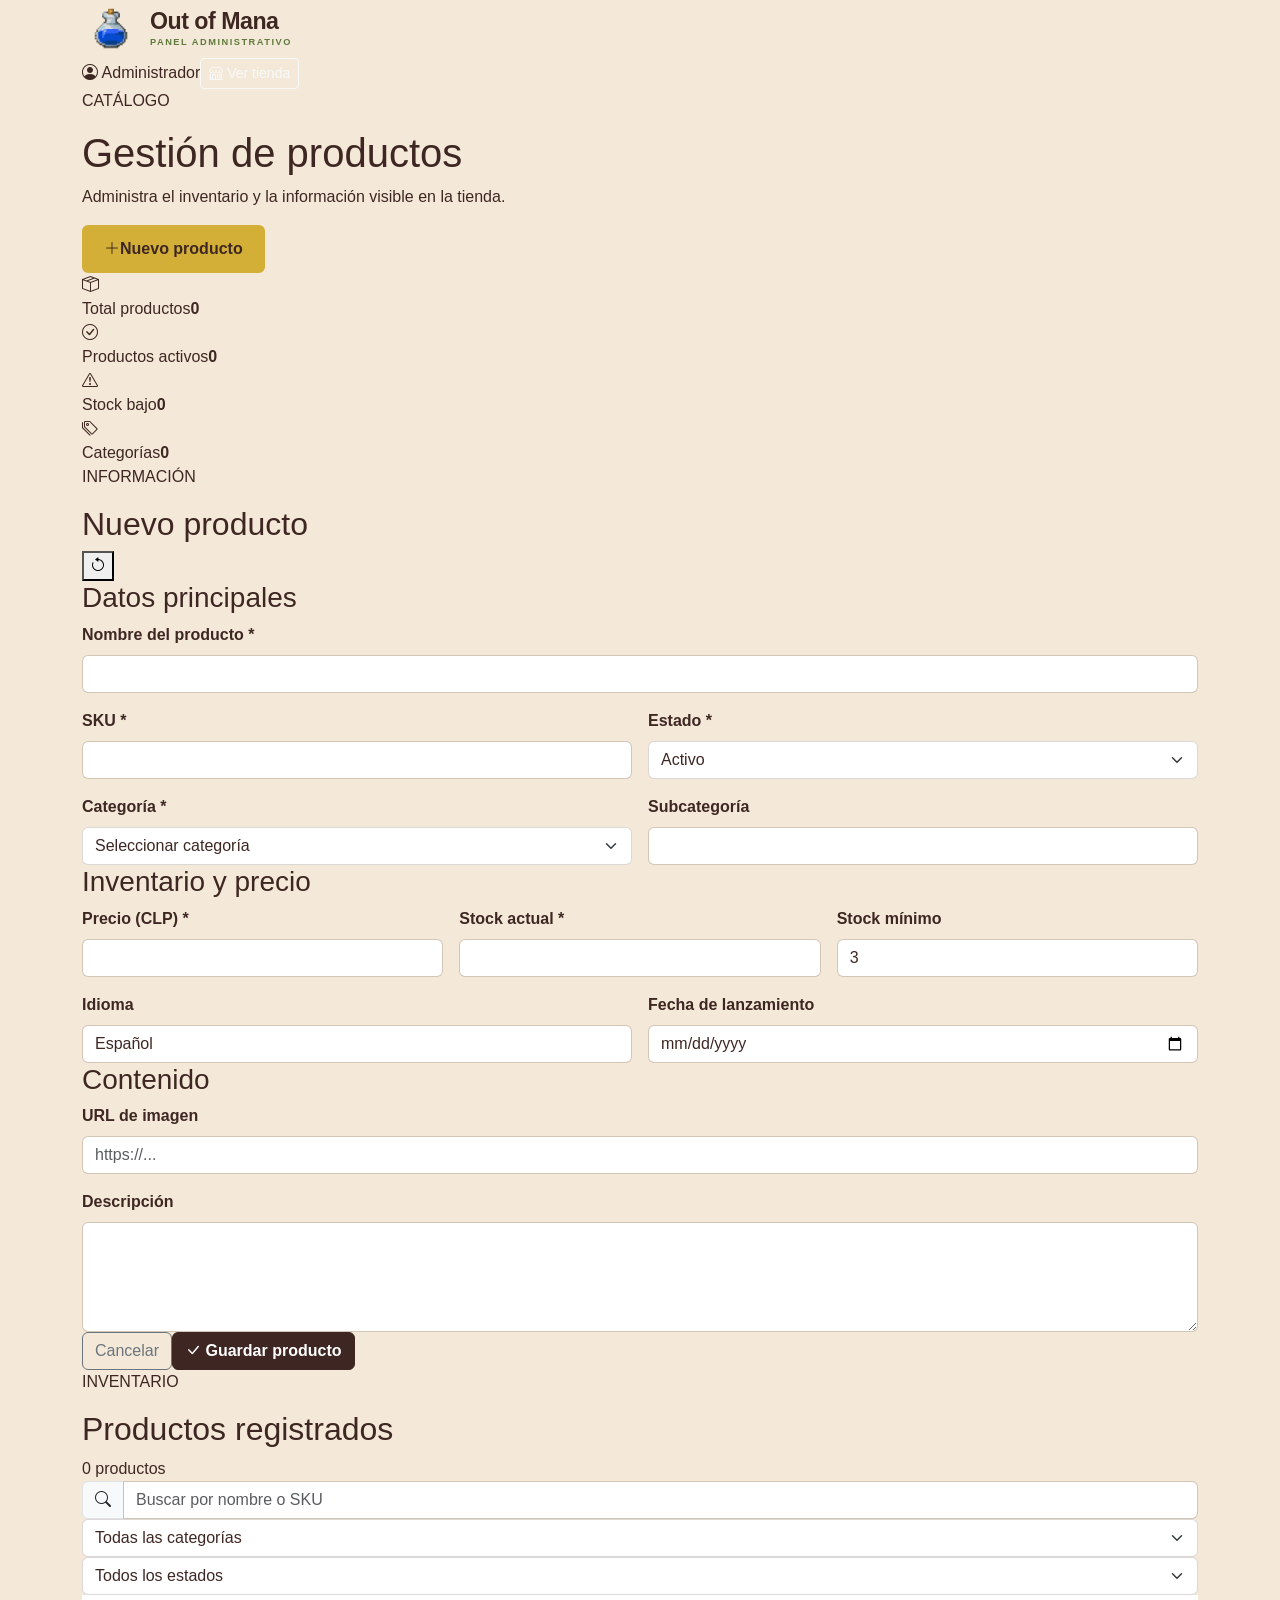
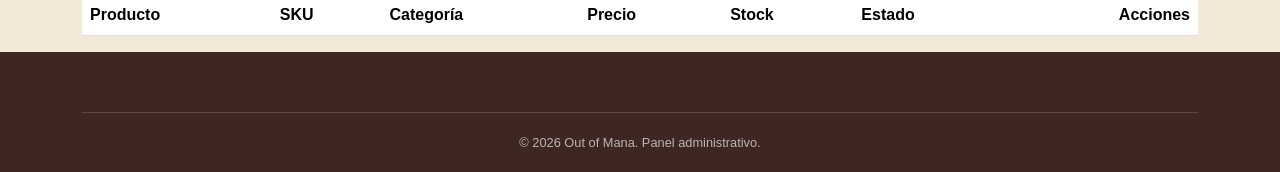
==== frontend/vista-admin/gestion-productos.html @ 7927293a "feat(admin): create product management view" ====
<!DOCTYPE html>
<html lang="es">

<head>
	<meta charset="UTF-8">
	<meta name="viewport" content="width=device-width, initial-scale=1.0">
	<title>Panel Admin - Gestión de productos</title>
	<link href="https://cdn.jsdelivr.net/npm/bootstrap@5.3.3/dist/css/bootstrap.min.css" rel="stylesheet">
	<link rel="stylesheet" href="https://cdn.jsdelivr.net/npm/bootstrap-icons@1.11.3/font/bootstrap-icons.min.css">
	<link rel="stylesheet" href="../css/styles.css">
	<link rel="stylesheet" href="../css/admin.css">
</head>

<body class="admin-page">
	<header class="admin-header">
		<div class="container admin-header-content">
			<a href="../index.html" class="logo">
				<span class="logo-icon"><img src="../img/logo.webp" alt="Out of Mana"></span>
				<span class="logo-text"><span class="logo-title">Out of Mana</span><span class="logo-subtitle">PANEL ADMINISTRATIVO</span></span>
			</a>
			<div class="admin-header-actions"><span class="admin-user"><i class="bi bi-person-circle"></i> Administrador</span><a class="btn btn-outline-light btn-sm" href="../index.html"><i class="bi bi-shop"></i> Ver tienda</a></div>
		</div>
	</header>

	<main class="container admin-main">
		<div class="admin-heading">
			<div><p class="admin-eyebrow">CATÁLOGO</p><h1>Gestión de productos</h1><p class="admin-description">Administra el inventario y la información visible en la tienda.</p></div>
			<button class="btn btn-gold" type="button" id="newProductButton"><i class="bi bi-plus-lg"></i> Nuevo producto</button>
		</div>

		<section class="admin-stats" aria-label="Resumen del catálogo">
			<article class="admin-stat"><span class="stat-icon"><i class="bi bi-box-seam"></i></span><div><span>Total productos</span><strong id="totalProducts">0</strong></div></article>
			<article class="admin-stat"><span class="stat-icon stat-icon-green"><i class="bi bi-check-circle"></i></span><div><span>Productos activos</span><strong id="activeProducts">0</strong></div></article>
			<article class="admin-stat"><span class="stat-icon stat-icon-red"><i class="bi bi-exclamation-triangle"></i></span><div><span>Stock bajo</span><strong id="lowStockProducts">0</strong></div></article>
			<article class="admin-stat"><span class="stat-icon stat-icon-blue"><i class="bi bi-tags"></i></span><div><span>Categorías</span><strong id="categoryCount">0</strong></div></article>
		</section>

		<div id="feedback" class="admin-feedback" role="status" aria-live="polite"></div>

		<section class="admin-layout">
			<article class="admin-panel product-form-panel">
				<div class="panel-heading"><div><p class="admin-eyebrow">INFORMACIÓN</p><h2 id="formTitle">Nuevo producto</h2></div><button type="button" class="icon-button" id="resetFormButton" title="Limpiar formulario" aria-label="Limpiar formulario"><i class="bi bi-arrow-counterclockwise"></i></button></div>
				<form id="productForm" novalidate>
					<input type="hidden" id="productId">
					<div class="form-section"><h3>Datos principales</h3><div class="row g-3">
						<div class="col-12"><label class="form-label" for="productName">Nombre del producto *</label><input class="form-control" id="productName" required maxlength="100"></div>
						<div class="col-md-6"><label class="form-label" for="productSku">SKU *</label><input class="form-control" id="productSku" required maxlength="30"></div>
						<div class="col-md-6"><label class="form-label" for="productStatus">Estado *</label><select class="form-select" id="productStatus"><option value="active">Activo</option><option value="inactive">Inactivo</option></select></div>
						<div class="col-md-6"><label class="form-label" for="productCategory">Categoría *</label><select class="form-select" id="productCategory" required><option value="">Seleccionar categoría</option><option>Juegos de mesa</option><option>TCG</option><option>Accesorios</option><option>TTRPG</option><option>Rompecabezas</option></select></div>
						<div class="col-md-6"><label class="form-label" for="productSubcategory">Subcategoría</label><input class="form-control" id="productSubcategory" maxlength="60"></div>
					</div></div>
					<div class="form-section"><h3>Inventario y precio</h3><div class="row g-3">
						<div class="col-md-4"><label class="form-label" for="productPrice">Precio (CLP) *</label><input class="form-control" id="productPrice" type="number" min="0" step="1" required></div>
						<div class="col-md-4"><label class="form-label" for="productStock">Stock actual *</label><input class="form-control" id="productStock" type="number" min="0" step="1" required></div>
						<div class="col-md-4"><label class="form-label" for="productMinStock">Stock mínimo</label><input class="form-control" id="productMinStock" type="number" min="0" step="1" value="3"></div>
						<div class="col-md-6"><label class="form-label" for="productLanguage">Idioma</label><input class="form-control" id="productLanguage" value="Español"></div>
						<div class="col-md-6"><label class="form-label" for="productReleaseDate">Fecha de lanzamiento</label><input class="form-control" id="productReleaseDate" type="date"></div>
					</div></div>
					<div class="form-section"><h3>Contenido</h3><div class="mb-3"><label class="form-label" for="productImage">URL de imagen</label><input class="form-control" id="productImage" type="url" placeholder="https://..."></div><div><label class="form-label" for="productDescription">Descripción</label><textarea class="form-control" id="productDescription" rows="4" maxlength="500"></textarea></div></div>
					<div class="form-actions"><button class="btn btn-outline-secondary" type="button" id="cancelEditButton">Cancelar</button><button class="btn btn-dark" type="submit"><i class="bi bi-check-lg"></i> <span id="submitLabel">Guardar producto</span></button></div>
				</form>
			</article>

			<article class="admin-panel catalog-panel"><div class="panel-heading"><div><p class="admin-eyebrow">INVENTARIO</p><h2>Productos registrados</h2></div><span class="product-count" id="productCountLabel">0 productos</span></div><div class="catalog-toolbar"><div class="input-group"><span class="input-group-text"><i class="bi bi-search"></i></span><input class="form-control" id="productSearch" type="search" placeholder="Buscar por nombre o SKU"></div><select class="form-select" id="categoryFilter" aria-label="Filtrar por categoría"><option value="">Todas las categorías</option></select><select class="form-select" id="statusFilter" aria-label="Filtrar por estado"><option value="">Todos los estados</option><option value="active">Activos</option><option value="inactive">Inactivos</option></select></div><div class="table-responsive"><table class="table admin-table"><thead><tr><th>Producto</th><th>SKU</th><th>Categoría</th><th>Precio</th><th>Stock</th><th>Estado</th><th class="text-end">Acciones</th></tr></thead><tbody id="productsTableBody"></tbody></table></div><div class="empty-state" id="emptyState" hidden><i class="bi bi-inbox"></i><h3>No hay productos</h3><p>Agrega el primer producto o cambia los filtros.</p></div></article>
		</section>
	</main>

	<footer class="footer admin-footer"><div class="container"><div class="footer-bottom"><p>© 2026 Out of Mana. Panel administrativo.</p></div></div></footer>
	<script src="../js/storage.js"></script>
	<script src="../js/admin-productos.js"></script>
</body>
</html>
---- frontend/css/styles.css ----
/*
16px → 1rem
20px → 1.25rem
24px → 1.5rem
32px → 2rem
40px → 2.5rem
48px → 3rem
64px → 4rem
80px → 5rem
*/

:root {
    --parchment: #F4E9D8;
    --primary: #3E2723;
    --ink-brown: #3E2723;
    --forest-moss: #5F7A3A;
    --wizard-gold: #D4AF37;
    --white: #FFFFFF;
    --border: rgba(62, 39, 35, 0.18);
    --shadow: 0 6px 18px rgba(62, 39, 35, 0.12);
    --shadow-hover: 0 12px 28px rgba(62, 39, 35, 0.20);
}

* {
    box-sizing: border-box;
}

body {
    margin: 0;
    background-color: var(--parchment);
    color: var(--ink-brown);
    font-family: Arial, Helvetica, sans-serif;
}

img {
    max-width: 100%;
}

a {
    color: var(--primary);
    text-decoration: none;
}

a:hover {
    color: var(--forest-moss);
}

button,input,select,textarea {
    font-family: inherit;
}

/* HEADER */

.top-navbar {
    background-color: var(--parchment);
    border-bottom: 1px solid var(--border);
    padding: 14px 0;
}

.top-navbar-content {
    display: flex;
    align-items: center;
    gap: 24px;
    width: 100%;
}

.logo {
    display: flex;
    align-items: center;
    gap: 10px;
    flex-shrink: 0;
    color: var(--primary);
    text-decoration: none;
}

.logo:hover {
    color: var(--primary);
}

.logo-icon {
    display: flex;
    align-items: center;
    justify-content: center;
}

.logo-icon img {
    display: block;
    width: 58px;
    height: 58px;
    object-fit: contain;
}

.logo-text {
    display: flex;
    flex-direction: column;
    line-height: 1;
}

.logo-title {
    color: var(--primary);
    font-size: 1.45rem;
    font-weight: 800;
    letter-spacing: -0.5px;
}

.logo-subtitle {
    margin-top: 5px;
    color: var(--forest-moss);
    font-size: 0.58rem;
    font-weight: 700;
    letter-spacing: 1.5px;
}

/* BUSCADOR */

.search-form {
    display: flex;
    align-items: center;
    flex: 1;
    min-width: 180px;
    max-width: 560px;
    margin: 0 auto;
}

.search-input {
    width: 100%;
    height: 42px;
    padding: 0 50px 0 18px;
    background-color: var(--white);
    border: 1px solid rgba(62, 39, 35, 0.25);
    border-radius: 6px;
    color: var(--ink-brown);
    outline: none;
}

.search-input::placeholder {
    color: rgba(62, 39, 35, 0.55);
}

.search-input:focus {
    border-color: var(--wizard-gold);
    box-shadow: 0 0 0 3px rgba(212, 175, 55, 0.15);
}

.search-button {
    width: 42px;
    height: 42px;
    margin-left: -42px;
    border: none;
    background: transparent;
    color: var(--primary);
    font-size: 1rem;
    cursor: pointer;
}

.search-button:hover {
    color: var(--forest-moss);
}

/* CUENTA */

.account-links {
    display: flex;
    align-items: center;
    gap: 8px;
    flex-shrink: 0;
    white-space: nowrap;
}

.account-links a {
    color: var(--primary);
    font-size: 0.85rem;
    font-weight: 600;
    text-decoration: none;
}

.account-links a:hover {
    color: var(--forest-moss);
}

.account-links span {
    color: rgba(62, 39, 35, 0.35);
}

/* CARRITO */

.cart-button {
    display: inline-flex;
    align-items: center;
    justify-content: center;
    gap: 7px;
    flex-shrink: 0;
    padding: 9px 12px;
    background-color: var(--wizard-gold);
    border: 2px solid var(--wizard-gold);
    border-radius: 6px;
    color: var(--primary);
    font-size: 0.85rem;
    font-weight: 700;
    text-decoration: none;
    transition: all 0.2s ease;
}

.cart-button:hover {
    background-color: var(--primary);
    border-color: var(--primary);
    color: var(--white);
}

.cart-button i {
    font-size: 1rem;
}

.cart-count {
    display: inline-flex;
    align-items: center;
    justify-content: center;
    min-width: 20px;
    height: 20px;
    padding: 0 5px;
    background-color: var(--primary);
    border-radius: 50%;
    color: var(--white);
    font-size: 0.7rem;
}

.cart-button:hover .cart-count {
    background-color: var(--wizard-gold);
    color: var(--primary);
}

/* USUARIO */

.user-button {
    display: flex;
    align-items: center;
    justify-content: center;
    width: 40px;
    height: 40px;
    flex-shrink: 0;
    border: 2px solid var(--primary);
    border-radius: 50%;
    color: var(--primary);
    font-size: 1.1rem;
    text-decoration: none;
    transition: all 0.2s ease;
}

.user-button:hover {
    background-color: var(--primary);
    color: var(--white);
}

/* NAVBAR */

.main-navbar {
    background-color: var(--primary) !important;
    padding: 0;
}

.main-navbar .navbar-nav {
    gap: 4px;
}

.main-navbar .nav-link {
    padding: 14px 18px;
    color: var(--white) !important;
    font-size: 0.9rem;
    font-weight: 600;
    transition: background-color 0.2s ease, color 0.2s ease;
}

.main-navbar .nav-link:hover,
.main-navbar .nav-link:focus,
.main-navbar .nav-link.active {
    background-color: var(--ink-brown);
    color: var(--wizard-gold) !important;
}

.main-navbar .navbar-toggler {
    margin: 8px 0;
    padding: 6px 10px;
    border: 1px solid rgba(255, 255, 255, 0.5);
    color: var(--white);
}

.main-navbar .navbar-toggler:focus {
    box-shadow: none;
}

.main-navbar .navbar-toggler i {
    font-size: 1.4rem;
}

/* DROPDOWN */

.main-navbar .dropdown-menu {
    margin-top: 0;
    padding: 8px 0;
    background-color: var(--parchment);
    border: 1px solid var(--border);
    border-radius: 0 0 6px 6px;
    box-shadow: var(--shadow);
}

.main-navbar .dropdown-item {
    padding: 9px 18px;
    color: var(--ink-brown);
    font-size: 0.85rem;
}

.main-navbar .dropdown-item:hover,
.main-navbar .dropdown-item:focus {
    background-color: var(--primary);
    color: var(--white);
}

/* SUBMENÚS DEL CATÁLOGO */

.dropdown-submenu {
    position: relative;
}

.dropdown-submenu > .dropdown-item.dropdown-toggle {
    display: flex;
    align-items: center;
    justify-content: space-between;
}

.dropdown-submenu > .dropdown-item.dropdown-toggle::after {
    margin-left: 10px;
    transform: rotate(-90deg);
}

.dropdown-submenu > .dropdown-menu {
    top: -9px;
    left: 100%;
    margin-left: 1px;
    display: none;
}

.dropdown-submenu:hover > .dropdown-menu,
.dropdown-submenu.show > .dropdown-menu {
    display: block;
}

@media (max-width: 991.98px) {
    .dropdown-submenu > .dropdown-menu {
        position: static;
        display: none;
        margin-left: 0;
        border: none;
        border-radius: 0;
        box-shadow: none;
        padding-left: 14px;
        background-color: rgba(0, 0, 0, 0.04);
    }

    .dropdown-submenu.show > .dropdown-menu {
        display: block;
    }

    .dropdown-submenu > .dropdown-item.dropdown-toggle::after {
        transform: rotate(0deg);
        transition: transform 0.2s ease;
    }

    .dropdown-submenu.show > .dropdown-item.dropdown-toggle::after {
        transform: rotate(-90deg);
    }
}

/* INFORMACIÓN DE ENVÍOS */

.shipping-info {
    display: flex;
    align-items: center;
    gap: 7px;
    margin-left: auto;
    color: var(--white);
    font-size: 0.85rem;
    font-weight: 600;
    white-space: nowrap;
}

.shipping-info i {
    color: var(--wizard-gold);
    font-size: 1rem;
}

/* HERO / CAROUSEL */

.hero {
    width: 100%;
}

.hero .carousel-item {
    height: 540px;
    position: relative;
}

.hero .carousel-item img {
    width: 100%;
    height: 100%;
    object-fit: cover;
}

.hero-overlay {
    position: absolute;
    inset: 0;
    background: linear-gradient(
        90deg,
        rgba(62, 39, 35, 0.82) 0%,
        rgba(62, 39, 35, 0.55) 40%,
        rgba(62, 39, 35, 0.10) 100%
    );
}

.hero-content {
    position: absolute;
    top: 50%;
    left: 8%;
    max-width: 600px;
    transform: translateY(-50%);
    color: var(--white);
}

.hero-small-title {
    display: block;
    margin-bottom: 12px;
    color: var(--wizard-gold);
    font-size: 0.8rem;
    font-weight: 800;
    letter-spacing: 2px;
}

.hero-content h1 {
    margin: 0 0 16px;
    color: var(--white);
    font-size: clamp(2.4rem, 5vw, 4.5rem);
    font-weight: 800;
    line-height: 1.05;
    text-shadow: 2px 2px 6px rgba(62, 39, 35, 0.6);
}

.hero-content p {
    max-width: 520px;
    margin-bottom: 25px;
    color: var(--white);
    font-size: 1.05rem;
    line-height: 1.6;
}

.hero-buttons {
    display: flex;
    align-items: center;
    gap: 12px;
    flex-wrap: wrap;
}

.slide-number {
    position: absolute;
    right: 8%;
    bottom: 45px;
    color: var(--white);
    font-size: 1rem;
    font-weight: 700;
    letter-spacing: 2px;
}

/* BOTONES */

.btn-gold {
    display: inline-flex;
    align-items: center;
    justify-content: center;
    background-color: var(--wizard-gold);
    border: 2px solid var(--wizard-gold);
    border-radius: 6px;
    color: var(--primary);
    font-weight: 700;
    padding: 10px 20px;
    transition: all 0.2s ease;
}

.btn-gold:hover {
    background-color: var(--primary);
    border-color: var(--primary);
    color: var(--white);
}

.btn-dark {
    background-color: var(--primary);
    border-color: var(--primary);
    color: var(--white);
    font-weight: 700;
}

.btn-dark:hover {
    background-color: var(--ink-brown);
    border-color: var(--ink-brown);
    color: var(--white);
}

/* SECCIONES */

.products-section,
.categories-section {
    padding: 75px 0;
}

.products-section {
    background-color: var(--parchment);
}

.categories-section {
    background-color: rgba(62, 39, 35, 0.035);
}

.section-heading {
    margin-bottom: 40px;
    text-align: center;
}

.section-heading > span {
    display: block;
    margin-bottom: 8px;
    color: var(--forest-moss);
    font-size: 0.75rem;
    font-weight: 800;
    letter-spacing: 2px;
}

.section-heading h1,
.section-heading h2 {
    margin-bottom: 10px;
    color: var(--primary);
    font-size: 2.2rem;
    font-weight: 800;
}

.section-heading p {
    margin: 0;
    color: var(--ink-brown);
}

/* PRODUCTOS */

.product-card {
    height: 100%;
    overflow: hidden;
    background-color: var(--parchment);
    border: 1px solid var(--border);
    border-radius: 10px;
    box-shadow: var(--shadow);
    transition: transform 0.25s ease, box-shadow 0.25s ease;
}

.product-card:hover {
    transform: translateY(-5px);
    box-shadow: var(--shadow-hover);
}

.product-card img {
    display: block;
    width: 100%;
    height: 240px;
    object-fit: contain;
    background-color: var(--white);
    padding: 16px;
}

.product-card .card-body {
    padding: 20px;
}

.product-card .card-title {
    margin-bottom: 8px;
    color: var(--primary);
    font-size: 1.1rem;
    font-weight: 700;
}

.product-card .card-text {
    color: var(--ink-brown);
    font-size: 0.9rem;
}

.product-card .price {
    color: var(--forest-moss);
    font-size: 1.25rem;
    font-weight: 800;
}

.product-card .category {
    margin-bottom: 6px;
    color: var(--forest-moss);
    font-size: 0.72rem;
    font-weight: 700;
    letter-spacing: 1px;
    text-transform: uppercase;
}

.product-card .btn {
    width: 100%;
}

/* CATEGORÍAS */

.category-card {
    display: flex;
    align-items: center;
    gap: 18px;
    min-height: 170px;
    position: relative;
    padding: 25px;
    background-color: var(--parchment);
    border: 1px solid var(--border);
    border-radius: 10px;
    color: var(--ink-brown);
    box-shadow: var(--shadow);
    transition: all 0.25s ease;
}

.category-card:hover {
    background-color: var(--primary);
    color: var(--white);
    transform: translateY(-5px);
    box-shadow: var(--shadow-hover);
}

.category-icon {
    display: flex;
    align-items: center;
    justify-content: center;
    width: 65px;
    height: 65px;
    flex-shrink: 0;
    background-color: rgba(95, 122, 58, 0.12);
    border-radius: 8px;
}

.category-icon i {
    color: var(--forest-moss);
    font-size: 2rem;
}

.category-card:hover .category-icon {
    background-color: rgba(212, 175, 55, 0.15);
}

.category-card:hover .category-icon i {
    color: var(--wizard-gold);
}

.category-card h3 {
    margin-bottom: 7px;
    color: var(--primary);
    font-size: 1.1rem;
    font-weight: 800;
}

.category-card:hover h3 {
    color: var(--white);
}

.category-card p {
    margin: 0;
    color: var(--ink-brown);
    font-size: 0.85rem;
    line-height: 1.5;
}

.category-card:hover p {
    color: var(--white);
}

.category-card > .bi-arrow-right {
    margin-left: auto;
    color: var(--primary);
    font-size: 1.2rem;
}

.category-card:hover > .bi-arrow-right {
    color: var(--wizard-gold);
}

/* FILTROS CATÁLOGO */

.catalog-filters {
    margin-bottom: 30px;
    padding: 20px;
    background-color: var(--parchment);
    border: 1px solid var(--border);
    border-radius: 8px;
    box-shadow: var(--shadow);
}

.catalog-filters .form-control,
.catalog-filters .form-select {
    border-color: var(--border);
}

.catalog-filters .form-control:focus,
.catalog-filters .form-select:focus {
    border-color: var(--wizard-gold);
    box-shadow: 0 0 0 3px rgba(212, 175, 55, 0.15);
}

/* DETALLE DE PRODUCTO */

.product-detail {
    padding: 30px;
    background-color: var(--parchment);
    border: 1px solid var(--border);
    border-radius: 10px;
    box-shadow: var(--shadow);
}

.product-detail-image {
    width: 100%;
    max-height: 500px;
    object-fit: contain;
    background-color: var(--white);
    border-radius: 8px;
    padding: 20px;
}

.product-detail h1 {
    color: var(--primary);
    font-weight: 800;
}

.product-detail .price {
    color: var(--forest-moss);
    font-size: 2rem;
    font-weight: 800;
}

/* FORMULARIOS */

.form-control,
.form-select {
    background-color: var(--white);
    border: 1px solid var(--border);
    border-radius: 6px;
    color: var(--ink-brown);
}

.form-control:focus,
.form-select:focus {
    border-color: var(--wizard-gold);
}

.form-label {
    color: var(--primary);
    font-weight: 700;
}

/* CONTENIDO GENERAL */

.content-box {
    padding: 30px;
    background-color: var(--parchment);
    border: 1px solid var(--border);
    border-radius: 10px;
    box-shadow: var(--shadow);
}

.content-box h1,
.content-box h2,
.content-box h3 {
    color: var(--primary);
    font-weight: 800;
}

/* CARRITO */

.cart-offcanvas {
    background-color: var(--parchment);
    color: var(--ink-brown);
}

.cart-offcanvas .offcanvas-header {
    background-color: var(--primary);
    color: var(--white);
}

.cart-offcanvas .offcanvas-title {
    font-weight: 700;
}

.cart-offcanvas .btn-close {
    filter: invert(1);
}

.cart-items {
    min-height: 200px;
}

.cart-empty {
    display: flex;
    align-items: center;
    justify-content: center;
    flex-direction: column;
    min-height: 250px;
    color: var(--ink-brown);
    text-align: center;
}

.cart-empty i {
    margin-bottom: 12px;
    color: var(--primary);
    font-size: 3rem;
}

.cart-empty p {
    margin-bottom: 20px;
}

.cart-item {
    padding: 15px 0;
    border-bottom: 1px solid var(--border);
}

.cart-item:last-child {
    border-bottom: none;
}

.cart-item img {
    width: 70px;
    height: 70px;
    object-fit: contain;
    background-color: var(--white);
    border-radius: 6px;
}

.cart-footer {
    margin-top: 20px;
    padding-top: 20px;
    border-top: 1px solid var(--border);
}

.cart-total {
    display: flex;
    justify-content: space-between;
    align-items: center;
    margin-bottom: 15px;
    color: var(--primary);
    font-size: 1.25rem;
}

.cart-total strong {
    color: var(--forest-moss);
}


/* CONTACTO */

.social-links-light a {
    border-color: rgba(62, 39, 35, 0.15);
    color: var(--forest-moss);
}

.social-links-light a:hover {
    background-color: var(--primary);
    border-color: var(--primary);
    color: var(--wizard-gold);
}

.contact-info-list {
    display: flex;
    flex-direction: column;
    gap: 14px;
    margin: 20px 0 28px;
    padding: 0;
    list-style: none;
}

.contact-info-list li {
    display: flex;
    align-items: center;
    gap: 14px;
}

.contact-info-list i {
    flex-shrink: 0;
    width: 22px;
    color: var(--wizard-gold);
    font-size: 1.15rem;
    text-align: center;
}

.contact-info-list span {
    color: var(--ink-brown);
}

/* FOOTER */

.footer {
    background-color: var(--primary);
    color: var(--white);
    padding: 60px 0 20px;
}

.footer-content {
    display: grid;
    grid-template-columns: 2fr 1fr 1fr 1fr;
    gap: 45px;
    padding-bottom: 40px;
}

.footer .logo {
    margin-bottom: 18px;
}

.footer .logo-title {
    color: var(--white);
}

.footer .logo-subtitle {
    color: var(--wizard-gold);
}

.footer-brand p {
    max-width: 300px;
    color: rgba(255, 255, 255, 0.8);
    font-size: 0.9rem;
    line-height: 1.6;
}

.footer-column {
    display: flex;
    flex-direction: column;
    gap: 10px;
}

.footer-column h4 {
    margin-bottom: 8px;
    color: var(--wizard-gold);
    font-size: 1rem;
    font-weight: 800;
}

.footer-column a {
    color: rgba(255, 255, 255, 0.8);
    font-size: 0.88rem;
}

.footer-column a:hover {
    color: var(--wizard-gold);
}

.social-links {
    display: flex;
    gap: 10px;
    margin-top: 20px;
}

.social-links a {
    display: flex;
    align-items: center;
    justify-content: center;
    width: 36px;
    height: 36px;
    border: 1px solid rgba(255, 255, 255, 0.35);
    border-radius: 50%;
    color: var(--forest-moss);
    transition: all 0.2s ease;
}

.social-links a:hover {
    background-color: var(--wizard-gold);
    border-color: var(--wizard-gold);
    color: var(--primary);
}

.footer-bottom {
    padding-top: 20px;
    border-top: 1px solid rgba(255, 255, 255, 0.15);
    text-align: center;
}

.footer-bottom p {
    margin: 0;
    color: rgba(255, 255, 255, 0.65);
    font-size: 0.8rem;
}
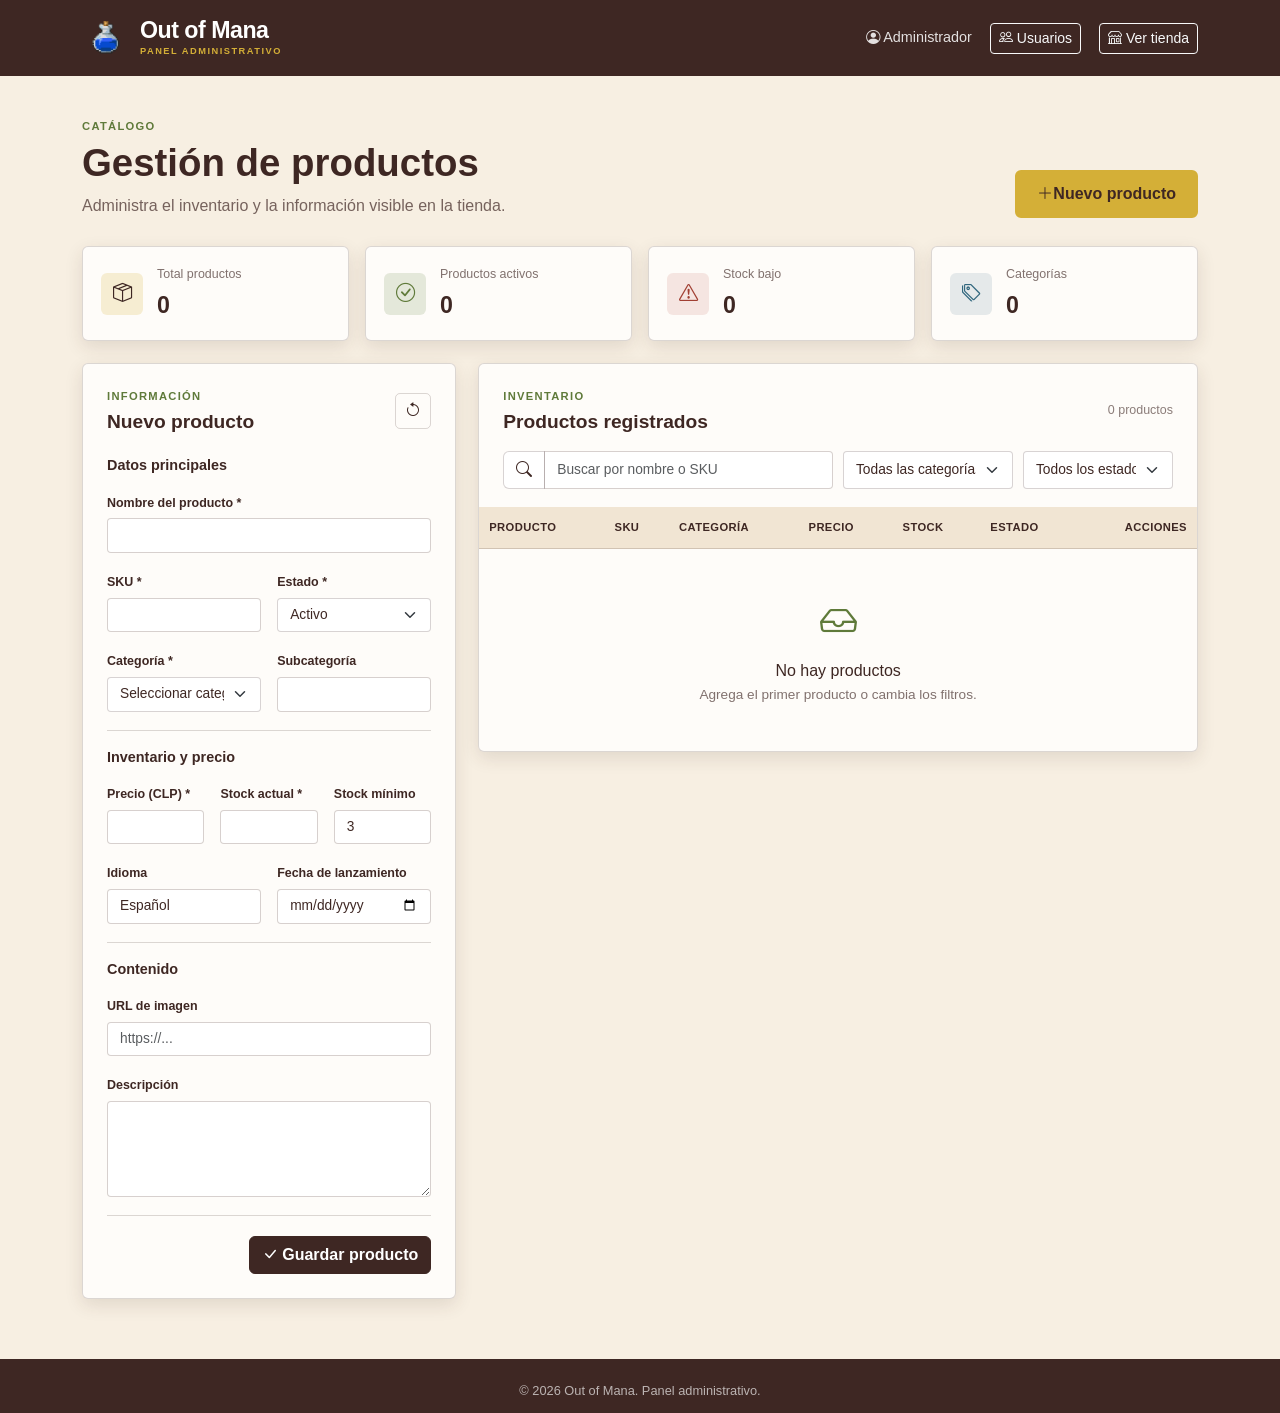
==== commit 12b3fa9f: "feat: add nav button to switch CRUD views" ====
--- a/frontend/vista-admin/gestion-productos.html
+++ b/frontend/vista-admin/gestion-productos.html
@@ -18,7 +18,7 @@
 				<span class="logo-icon"><img src="../img/logo.webp" alt="Out of Mana"></span>
 				<span class="logo-text"><span class="logo-title">Out of Mana</span><span class="logo-subtitle">PANEL ADMINISTRATIVO</span></span>
 			</a>
-			<div class="admin-header-actions"><span class="admin-user"><i class="bi bi-person-circle"></i> Administrador</span><a class="btn btn-outline-light btn-sm" href="../index.html"><i class="bi bi-shop"></i> Ver tienda</a></div>
+			<div class="admin-header-actions"><span class="admin-user"><i class="bi bi-person-circle"></i> Administrador</span><a class="btn btn-outline-light btn-sm" href="gestion-usuarios.html"><i class="bi bi-people"></i> Usuarios</a><a class="btn btn-outline-light btn-sm" href="../index.html"><i class="bi bi-shop"></i> Ver tienda</a></div>
 		</div>
 	</header>
 
--- a/frontend/css/styles.css
+++ b/frontend/css/styles.css
@@ -571,6 +571,8 @@
 }
 
 .product-card .card-body {
+    display: flex;
+    flex-direction: column;
     padding: 20px;
 }
 
@@ -854,6 +856,144 @@
     color: var(--forest-moss);
 }
 
+.catalog-page,
+.cart-page {
+    padding-top: 48px;
+    padding-bottom: 64px;
+}
+
+.catalog-page .section-heading,
+.cart-page-heading {
+    margin-bottom: 28px;
+}
+
+.catalog-page .section-heading h1,
+.cart-page-heading h1 {
+    margin: 4px 0 8px;
+    color: var(--primary);
+    font-weight: 800;
+}
+
+.catalog-toolbar-public {
+    display: grid;
+    grid-template-columns: minmax(220px, 1fr) 220px;
+    gap: 12px;
+    margin-bottom: 22px;
+}
+
+.catalog-feedback {
+    min-height: 0;
+    margin-bottom: 16px;
+    font-size: .9rem;
+}
+
+.catalog-feedback:not(:empty) {
+    padding: 10px 14px;
+    border-radius: 5px;
+}
+
+.catalog-feedback.success { background: #edf5e8; color: #42622b; }
+.catalog-feedback.error { background: #fae9e5; color: #8b3025; }
+
+.catalog-empty {
+    width: 100%;
+    padding: 56px 20px;
+    border: 1px dashed var(--border);
+    color: rgba(62, 39, 35, .7);
+    text-align: center;
+}
+
+.catalog-empty i { color: var(--forest-moss); font-size: 2.5rem; }
+.catalog-empty h3 { margin: 12px 0 6px; color: var(--primary); font-size: 1.1rem; }
+.catalog-empty p { margin: 0; }
+
+.product-card-image {
+    position: relative;
+    overflow: hidden;
+    display: grid;
+    place-items: center;
+    width: 100%;
+    height: 190px;
+    min-height: 190px;
+    background: #f4e9d8;
+    color: var(--forest-moss);
+    font-size: 3rem;
+}
+
+.product-card .product-card-image img {
+    position: absolute;
+    inset: 0;
+    display: block;
+    width: 100%;
+    height: 100%;
+    max-width: none;
+    max-height: 100%;
+    min-height: 0;
+    padding: 12px;
+    object-fit: contain;
+    object-position: center;
+    background-color: var(--white);
+}
+.product-card-footer { display: flex; align-items: center; justify-content: space-between; gap: 12px; width: 100%; margin-top: auto; padding-top: 18px; }
+.product-card-actions { display: flex; gap: 6px; }
+.product-card-footer .btn { white-space: nowrap; }
+.product-card-actions .btn-gold { min-width: 110px; }
+
+.product-detail-page { padding-top: 48px; padding-bottom: 64px; }
+.product-detail { display: grid; grid-template-columns: minmax(280px, .9fr) minmax(320px, 1.1fr); gap: 42px; align-items: center; padding: 28px; background: rgba(255,255,255,.8); border: 1px solid var(--border); border-radius: 6px; box-shadow: var(--shadow); }
+.product-detail-image { display: grid; place-items: center; min-height: 360px; overflow: hidden; background: var(--white); color: var(--forest-moss); font-size: 4rem; }
+.product-detail-image img { width: 100%; height: 360px; object-fit: contain; padding: 18px; }
+.product-detail-content .category { display: block; margin-bottom: 8px; }
+.product-detail-content h1 { margin: 0 0 16px; color: var(--primary); font-size: clamp(1.8rem, 4vw, 2.7rem); }
+.product-detail-description { color: rgba(62,39,35,.78); font-size: 1rem; line-height: 1.7; }
+.product-detail-meta { display: grid; gap: 7px; margin: 22px 0; color: rgba(62,39,35,.62); font-size: .82rem; }
+.product-detail-price { display: block; margin-bottom: 18px; color: var(--forest-moss); font-size: 1.7rem; }
+.back-to-catalog { display: block; margin-top: 18px; color: var(--primary); font-size: .88rem; }
+@media (max-width: 768px) { .product-detail { grid-template-columns: 1fr; gap: 24px; padding: 18px; } .product-detail-image, .product-detail-image img { min-height: 260px; height: 260px; } }
+
+.cart-page-layout {
+    display: grid;
+    grid-template-columns: minmax(0, 1fr) 320px;
+    gap: 24px;
+    align-items: start;
+}
+
+.cart-page-items,
+.cart-summary-panel {
+    padding: 24px;
+    background: rgba(255, 255, 255, .78);
+    border: 1px solid var(--border);
+    border-radius: 6px;
+    box-shadow: var(--shadow);
+}
+
+.cart-page-items .cart-item { display: flex; align-items: center; gap: 16px; padding: 18px 0; }
+.cart-page-items .cart-item:first-child { padding-top: 0; }
+.cart-item-image { display: grid; place-items: center; width: 78px; height: 78px; flex-shrink: 0; overflow: hidden; background: #f4e9d8; color: var(--forest-moss); font-size: 1.7rem; }
+.cart-item-image img { width: 100%; height: 100%; object-fit: contain; }
+.cart-item-info { flex: 1; min-width: 0; }
+.cart-item-info strong, .cart-item-info > span { display: block; }
+.cart-item-info strong { color: var(--primary); }
+.cart-item-info > span { margin-top: 3px; color: rgba(62, 39, 35, .65); font-size: .8rem; }
+.cart-item-controls { display: flex; align-items: center; gap: 5px; margin-top: 10px; }
+.cart-item-controls button { display: grid; place-items: center; width: 28px; height: 28px; border: 1px solid var(--border); background: transparent; color: var(--primary); cursor: pointer; }
+.cart-item-controls input { width: 46px; height: 28px; border: 1px solid var(--border); background: var(--white); color: var(--primary); text-align: center; }
+.cart-item-subtotal { margin-left: 12px; color: var(--primary); font-weight: 700; }
+.cart-remove { align-self: flex-start; border: 0; background: transparent; color: #9a392d; cursor: pointer; }
+.cart-summary-panel h2 { margin: 0 0 22px; color: var(--primary); font-size: 1.15rem; }
+.summary-line { display: flex; justify-content: space-between; padding: 12px 0; color: rgba(62, 39, 35, .75); border-bottom: 1px solid var(--border); }
+.summary-total { margin-bottom: 20px; color: var(--primary); font-size: 1.2rem; font-weight: 800; }
+.cart-summary-panel .btn { margin-bottom: 10px; }
+.continue-shopping { display: block; margin-top: 15px; color: var(--primary); font-size: .85rem; text-align: center; }
+.page-empty { min-height: 360px; }
+.page-empty h2 { margin: 12px 0 6px; color: var(--primary); font-size: 1.3rem; }
+.page-empty p { margin-bottom: 20px; }
+
+@media (max-width: 768px) {
+    .catalog-toolbar-public, .cart-page-layout { grid-template-columns: 1fr; }
+    .cart-page-items, .cart-summary-panel { padding: 18px; }
+}
+
 
 /* CONTACTO */
 
--- a/frontend/css/admin.css
+++ b/frontend/css/admin.css
@@ -0,0 +1,82 @@
+.admin-page { min-height: 100vh; background: #f7efe2; }
+.admin-header { background: var(--primary); padding: 14px 0; }
+.admin-header-content { display: flex; align-items: center; justify-content: space-between; gap: 24px; }
+.admin-header .logo-title { color: var(--white); }
+.admin-header .logo-subtitle { color: var(--wizard-gold); }
+.admin-header .logo-icon img { width: 48px; height: 48px; }
+.admin-header-actions { display: flex; align-items: center; gap: 18px; }
+.admin-user { color: rgba(255,255,255,.86); font-size: .9rem; }
+.admin-main { padding-top: 42px; padding-bottom: 60px; }
+.admin-heading { display: flex; align-items: end; justify-content: space-between; gap: 24px; margin-bottom: 28px; }
+.admin-eyebrow { margin: 0 0 5px; color: var(--forest-moss); font-size: .7rem; font-weight: 800; letter-spacing: 1.3px; }
+.admin-heading h1, .panel-heading h2 { margin: 0; color: var(--primary); font-weight: 800; }
+.admin-heading h1 { font-size: clamp(1.7rem, 3vw, 2.4rem); }
+.admin-description { margin: 8px 0 0; color: rgba(62,39,35,.7); }
+.admin-stats { display: grid; grid-template-columns: repeat(4, 1fr); gap: 16px; margin-bottom: 22px; }
+.admin-stat, .admin-panel { background: rgba(255,255,255,.8); border: 1px solid var(--border); box-shadow: var(--shadow); }
+.admin-stat { display: flex; align-items: center; gap: 14px; padding: 18px; border-radius: 6px; }
+.admin-stat > div { display: grid; gap: 4px; }
+.admin-stat span:not(.stat-icon) { color: rgba(62,39,35,.65); font-size: .78rem; }
+.admin-stat strong { color: var(--primary); font-size: 1.45rem; }
+.stat-icon { display: grid; place-items: center; width: 42px; height: 42px; border-radius: 6px; background: rgba(212,175,55,.2); color: var(--primary); font-size: 1.2rem; }
+.stat-icon-green { background: rgba(95,122,58,.16); color: var(--forest-moss); }
+.stat-icon-red { background: rgba(177,65,48,.12); color: #a13f32; }
+.stat-icon-blue { background: rgba(48,102,125,.12); color: #30667d; }
+.admin-feedback { min-height: 0; margin-bottom: 16px; }
+.admin-feedback:not(:empty) { padding: 12px 16px; border: 1px solid; border-radius: 5px; font-size: .9rem; }
+.admin-feedback.success { background: #edf5e8; border-color: #a9c895; color: #42622b; }
+.admin-feedback.error { background: #fae9e5; border-color: #d99b90; color: #8b3025; }
+.admin-layout { display: grid; grid-template-columns: minmax(280px, .78fr) minmax(500px, 1.5fr); gap: 22px; align-items: start; }
+.admin-panel { border-radius: 6px; overflow: hidden; }
+.product-form-panel { padding: 24px; }
+.catalog-panel { min-width: 0; }
+.panel-heading { display: flex; align-items: center; justify-content: space-between; gap: 16px; margin-bottom: 24px; }
+.panel-heading h2 { font-size: 1.2rem; }
+.icon-button { display: grid; place-items: center; width: 36px; height: 36px; border: 1px solid var(--border); border-radius: 5px; background: transparent; color: var(--primary); cursor: pointer; }
+.icon-button:hover { background: var(--primary); color: var(--white); }
+.form-section { padding: 18px 0; border-top: 1px solid var(--border); }
+.form-section:first-of-type { padding-top: 0; border-top: 0; }
+.form-section h3 { margin: 0 0 15px; color: var(--primary); font-size: .9rem; font-weight: 800; }
+.form-label { margin-bottom: 6px; color: var(--primary); font-size: .78rem; font-weight: 700; }
+.form-control, .form-select { border-color: rgba(62,39,35,.2); border-radius: 4px; font-size: .86rem; }
+.form-control:focus, .form-select:focus { border-color: var(--wizard-gold); box-shadow: 0 0 0 3px rgba(212,175,55,.15); }
+.form-actions { display: flex; justify-content: end; gap: 10px; padding-top: 20px; border-top: 1px solid var(--border); }
+.catalog-panel .panel-heading { padding: 24px 24px 0; margin-bottom: 18px; }
+.product-count { color: rgba(62,39,35,.6); font-size: .78rem; }
+.catalog-toolbar { display: grid; grid-template-columns: minmax(180px, 1fr) 170px 150px; gap: 10px; padding: 0 24px 18px; }
+.catalog-toolbar .input-group-text { background: var(--white); border-color: rgba(62,39,35,.2); color: var(--primary); }
+.admin-table { margin: 0; vertical-align: middle; font-size: .8rem; }
+.admin-table th { padding: 12px 10px; background: #f1e5d3; border-bottom: 1px solid var(--border); color: var(--primary); font-size: .7rem; text-transform: uppercase; letter-spacing: .4px; white-space: nowrap; }
+.admin-table td { padding: 13px 10px; border-color: rgba(62,39,35,.1); color: rgba(62,39,35,.82); }
+.product-name-cell { display: flex; align-items: center; gap: 10px; min-width: 180px; }
+.product-thumb { display: grid; place-items: center; width: 38px; height: 38px; flex-shrink: 0; overflow: hidden; border: 1px solid var(--border); border-radius: 4px; background: #f4e9d8; color: var(--forest-moss); }
+.product-thumb img { width: 100%; height: 100%; object-fit: cover; }
+.product-name-cell strong { display: block; color: var(--primary); font-size: .82rem; }
+.product-name-cell small { color: rgba(62,39,35,.58); }
+.status-badge, .stock-badge { display: inline-block; padding: 4px 7px; border-radius: 12px; font-size: .68rem; font-weight: 700; white-space: nowrap; }
+.status-active, .stock-ok { background: #e5f0de; color: #4c702d; }
+.status-inactive { background: #ece9e5; color: #70685f; }
+.status-blocked { background: #f7ded9; color: #9a392d; }
+.stock-low { background: #fff0ce; color: #8b6910; }
+.stock-empty { background: #f7ded9; color: #9a392d; }
+.table-action { display: inline-grid; place-items: center; width: 30px; height: 30px; margin-left: 4px; border: 1px solid var(--border); border-radius: 4px; background: transparent; color: var(--primary); cursor: pointer; }
+.table-action:hover { background: var(--primary); color: var(--white); }
+.table-action.delete:hover { background: #a13f32; border-color: #a13f32; }
+.empty-state { padding: 45px 20px; text-align: center; color: rgba(62,39,35,.65); }
+.empty-state i { font-size: 2.3rem; color: var(--forest-moss); }
+.empty-state h3 { margin: 12px 0 5px; color: var(--primary); font-size: 1rem; }
+.empty-state p { margin: 0; font-size: .85rem; }
+.user-admin-layout { grid-template-columns: minmax(280px, .78fr) minmax(500px, 1.5fr); }
+.user-name-cell { display: flex; align-items: center; gap: 10px; min-width: 190px; }
+.user-avatar { display: grid; place-items: center; width: 38px; height: 38px; flex-shrink: 0; border-radius: 50%; background: rgba(95,122,58,.16); color: var(--forest-moss); font-size: .75rem; font-weight: 800; }
+.user-name-cell strong, .user-name-cell small, .user-contact { display: block; }
+.user-name-cell strong { color: var(--primary); font-size: .82rem; }
+.user-name-cell small, .user-contact { color: rgba(62,39,35,.58); font-size: .72rem; }
+.user-email { display: block; max-width: 190px; overflow: hidden; color: var(--primary); text-overflow: ellipsis; white-space: nowrap; }
+.role-badge { display: inline-block; padding: 4px 7px; border-radius: 12px; font-size: .68rem; font-weight: 700; white-space: nowrap; }
+.role-admin { background: rgba(212,175,55,.25); color: #806315; }
+.role-customer { background: rgba(48,102,125,.12); color: #30667d; }
+.admin-footer { padding: 22px 0 12px; }
+.admin-footer .footer-bottom { padding-top: 0; border-top: 0; }
+@media (max-width: 992px) { .admin-layout { grid-template-columns: 1fr; } .admin-stats { grid-template-columns: repeat(2, 1fr); } }
+@media (max-width: 640px) { .admin-header-content, .admin-heading { align-items: flex-start; flex-direction: column; } .admin-header-actions { width: 100%; justify-content: space-between; } .admin-main { padding-top: 28px; } .admin-stats { grid-template-columns: 1fr 1fr; gap: 10px; } .admin-stat { padding: 12px; } .stat-icon { width: 34px; height: 34px; } .catalog-toolbar { grid-template-columns: 1fr; padding: 0 14px 15px; } .catalog-panel .panel-heading { padding: 18px 14px 0; } .product-form-panel { padding: 18px; } }
